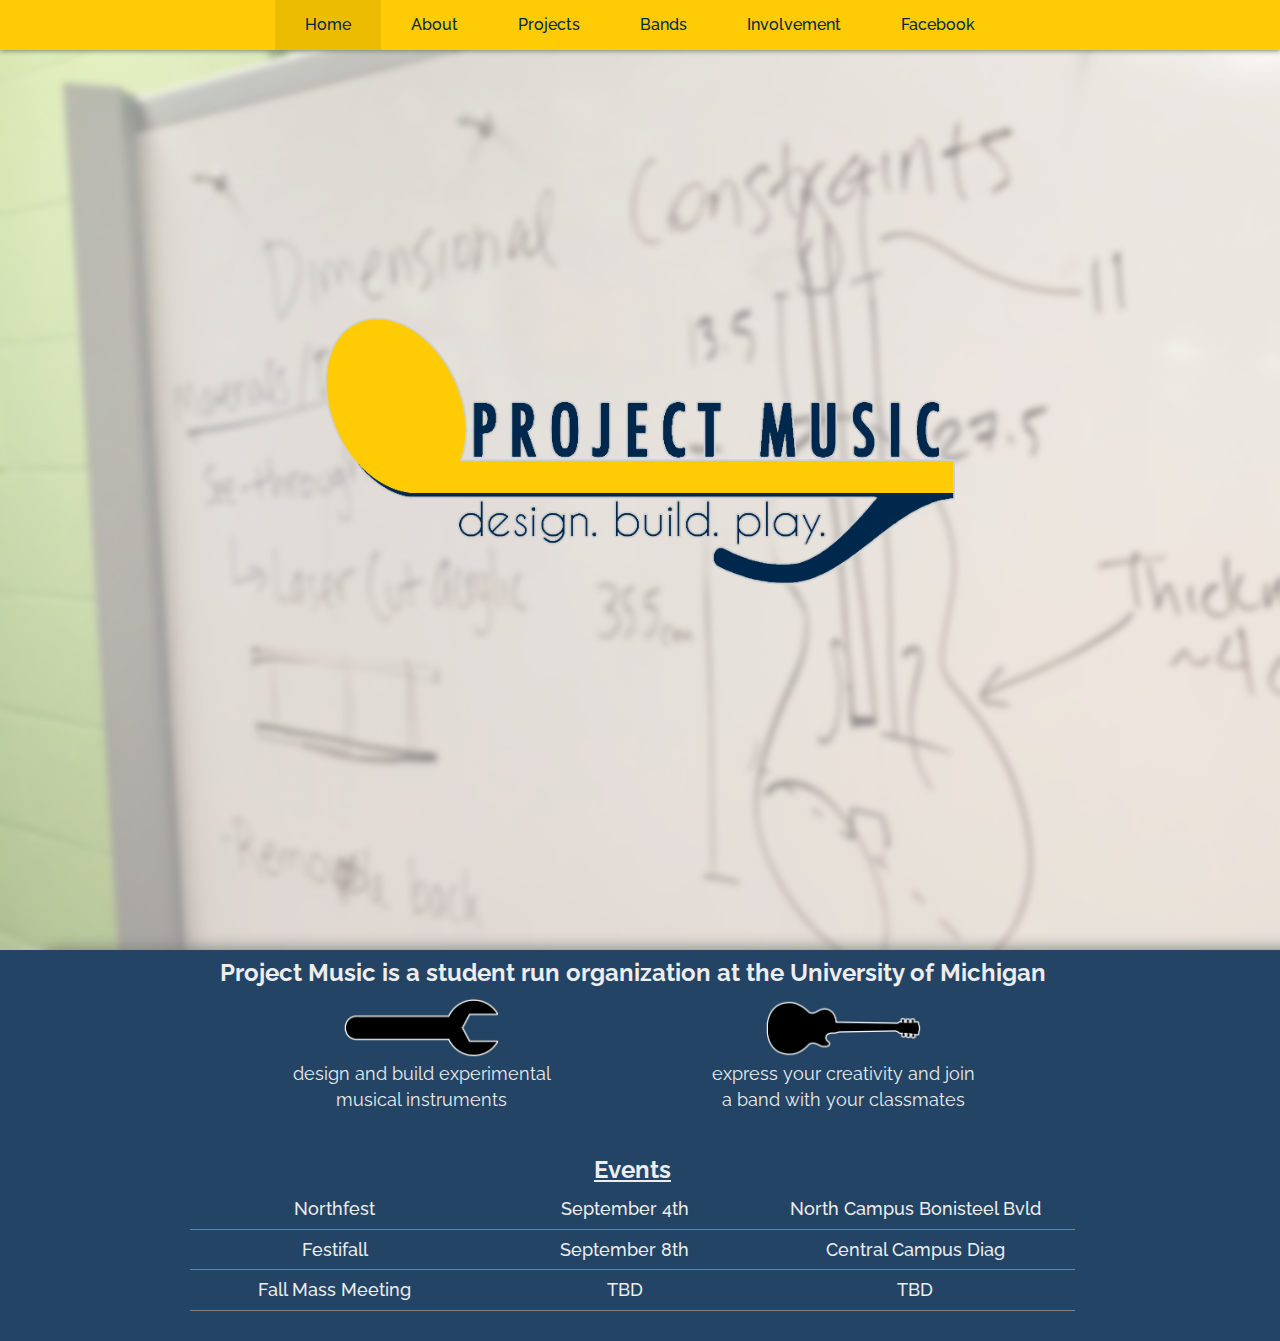
==== index.html @ 9099b0f7 "initial commit" ====
<head>
	<title>Project Music</title>
	<link rel="stylesheet" type="text/css" href="/style.css">
	<link href="https://fonts.googleapis.com/css?family=Raleway:300,400,500,700,800,900" rel="stylesheet">
	<link rel="stylesheet" href="http://maxcdn.bootstrapcdn.com/bootstrap/3.3.6/css/bootstrap.min.css">
	<script src="https://ajax.googleapis.com/ajax/libs/jquery/1.12.2/jquery.min.js"></script>
	<script src="http://maxcdn.bootstrapcdn.com/bootstrap/3.3.6/js/bootstrap.min.js"></script>
	<meta name="viewport" content="width=device-width, initial-scale=1, maximum-scale=1">
	<link rel="shortcut icon" href="/favicon.ico" type="image/x-icon" />
</head>
<body>
	<!--<div class="header col-sm-12">
		<ul class="nav col-sm-12">
			<li class="col-sm-1"></li>
			<a href="/index.html"><li class="col-sm-2">home</li></a>
			<a href="/about.html"><li class="col-sm-2">about</li></a>
			<a href="/projects.html"><li class="col-sm-2">projects</li></a>
			<li class="col-sm-2">bands</li>
			<a href="/involvement.html"><li class="col-sm-2">involvement</li></a>
			<li class="col-sm-1"></li>
		</ul>
	</div>-->
	<nav class="navbar navbar-default">
		<div class="container-fluid">
			<!-- Brand and toggle get grouped for better mobile display -->
			<div class="navbar-header">
				<button type="button" class="navbar-toggle collapsed" data-toggle="collapse" data-target="#bs-example-navbar-collapse-1" aria-expanded="false">
					<span class="sr-only">Toggle navigation</span>
					<span class="icon-bar"></span>
					<span class="icon-bar"></span>
					<span class="icon-bar"></span>
				</button>
				<a class="navbar-brand hidden-lg hidden-sm hidden-xl" href="/index.html">Project Music</a>
			</div>

		    <!-- Collect the nav links, forms, and other content for toggling -->
			<div class="collapse navbar-collapse" id="bs-example-navbar-collapse-1">
				<ul class="nav navbar-nav">
					<li class="active"><a href="/index.html">Home<span class="sr-only">(current)</span></a></li>
					<li><a href="/about.html">About</a></li>
					<li><a href="/projects.html">Projects</a></li>
					<li><a href="/bands.html">Bands</a></li>
					<li><a href="/involvement.html">Involvement</a></li>
					<li><a target="none" href="https://www.facebook.com/michiganprojectmusic/">Facebook</a></li>
				</ul>
			</div><!-- /.navbar-collapse -->
		</div><!-- /.container-fluid -->
	</nav>	
	<div class="pt1">
		<img class="logo" src="/logo.png">
	</div>
	<div class="pt2 col-xs-12">
		<div class="shortinfo">
			<h3 class="tagline">Project Music is a student run organization at the University of Michigan</h3>
			
			<div class="build col-sm-4 col-sm-offset-2">
				<img src="/wrench.png">
				<p>design and build experimental musical instruments</p>
			</div>
			<div class="play col-sm-4">
				<img src="/guitar.png">
				<p>express your creativity and join a band with your classmates</p>
			</div>
		</div>
		<div class="events">
			<h3>Events</h3>
			<div class="event col-sm-12">
				<h4 class="col-sm-4">Northfest</h4>
				<h4 class="col-sm-4">September 4th</h4>
				<h4 class="col-sm-4">North Campus Bonisteel Bvld</h4>
			</div>
			<div class="event col-sm-12">
				<h4 class="col-sm-4">Festifall</h4>
				<h4 class="col-sm-4">September 8th</h4>
				<h4 class="col-sm-4">Central Campus Diag</h4>
			</div>
			<div class="event col-sm-12">
				<h4 class="col-sm-4">Fall Mass Meeting</h4>
				<h4 class="col-sm-4">TBD</h4>
				<h4 class="col-sm-4">TBD</h4>
			</div>
		</div>
	</div>
</body>
---- style.css ----
body{
	overflow-x:hidden;
	font-family:'Raleway', sans-serif !important;
	background-color:#F2F2F2 !important;
}

.col-sm-12, .col-xs-12 {
	padding-left:0px !important;
}

nav li {
	font-weight:600;
	font-size:16px;
}

.nav>li>a {
	padding-left: 30px !important;
	padding-right: 30px !important;
	color:#00274c !important;
	font-weight:500 !important;
}

.navbar-brand {
	font-weight:500;
	color:#00274c !important;
}

.navbar .navbar-nav {
    display: inline-block;
    float: none;
    z-index:1000 !important;
}

.navbar, .navbar-default {
	margin-bottom:0px !important;
	z-index:1000 !important;
	border-radius:0px !important;
	background-color:#FFCB05 !important;
	border:none !important;
	color:#00274c;
	box-shadow: 0px 1px 5px grey;
}

.navbar-default .navbar-nav>.active>a, .navbar-default .navbar-nav>.active>a:focus, .navbar-default .navbar-nav>.active>a:hover {
	background-color: #ecbc02 !important;
}

.navbar .navbar-collapse {
    text-align: center;
}

.pt1 {
	width:100%;
	height:100%;
	background-image:url("/bg.png");
	background-size:cover;
}

.pt1 .logo {
	display:block;
	width:50%;
	margin:auto;
    position: absolute;
    top: 50%;
    left: 50%;
    transform: translate(-50%, -50%);
    z-index:0 !important;
}

@media only screen and (max-width : 768px) {
	.pt1 .logo{
		width:85%;
	}
}

.pt2 {
	width:70%;
	margin:auto;
	background-color:rgba(12,49,84,.9);
	box-shadow:50px 1px 15px 2px grey;
	color:white;
	margin:0px;
	padding:0px;
	color:#EDEDED;
	padding-bottom:30px;
}

.pt2 .tagline{
	padding-top:10px;
	padding-bottom:10px;
	margin-left:auto;
	margin-right:auto;
	text-align:center;
	width:70%;
}

.pt2 img {
	width:40%;
	margin:auto;
	display:block;
	margin-bottom:0px;
	max-width:160px;
}

.pt2 h3{
	margin:0px;
	padding:0px;
	font-weight:bold;
}

.pt2 .build p, .pt2 .play p {
	width:70%;
	margin:auto;
	padding-top:0px;
	font-size:18px;
	text-align:center;
	margin-bottom:25px;
}

.pt2 .play {
	margin-bottom:20px;
}

.pt2 .events {
	display:block;
	margin-left:auto;
	margin-right:auto;
	width:70%;
}

.pt2 .event {
	border-bottom:1px solid grey;
	text-align:center;
}

.pt2 .events h3 {
	padding-bottom:5px;
	text-align:center;
	text-decoration:underline;
}

/*About*/

.about {
	width:67%;
	margin-left:auto;
	margin-right:auto;
}

.about h1 {
	padding-top:20px;
	margin-top:0px;
	border-bottom:1px solid grey;
}

.about h3 {
	padding-left:0px;
}

.about img {
	padding-bottom:25px;
}

.about p {
	font-size:15px;
	margin-left:0px;
	padding-left:0px;
}

.about .mission {
	margin-top:15px;
}

.about .execs {
	margin-bottom:20px;
}

.about .execmember{
	margin-bottom:15px;
	padding:0px 0px 0px 0px !important;
}

.about .execs img {
	margin-left:auto;
	margin-right:auto;
	display:block;
	padding-left:0px;
}

.about .execs h3 {
	padding-top:10px;
}

.about .execs p {
	font-size:15px !important;
	padding-left:0px;
	padding-right:0px;
}

@media only screen and (max-width : 1100px) {
	.about{
		width:93%;
	}
}

/*Projects*/
.projects {
	width:67%;
	margin-left:auto;
	margin-right:auto
}
.projects h1 {
	padding-top:20px;
	margin-top:0px;
	border-bottom:1px solid black;
}

.projects img {
	padding-left:0px;
	margin-bottom:10px;
}

.projects h3 {
	/*width:32%;*/
	margin-bottom:5px;
}

.projects p {
	font-size:15px !important;
	padding-bottom:10px;
}

.projects .hammer {
	margin-bottom:30px;
}

.projects .instrument {
	border-bottom:1px grey solid;
}

@media only screen and (max-width : 768px) {
	.projects{
		width:85%;
	}
}

/*Bands*/
.bands {
	width:67% !important;
	margin-left:auto;
	margin-right:auto;
}

.bands h1 {
	padding-top:20px;
	margin-top:0px;
	border-bottom:1px solid black;
}

@media only screen and (max-width : 768px) {
	.bands{
		width:85% !important;
	}
}

/*Support*/
.involvement {
	width:67% !important;
	margin-left:auto;
	margin-right:auto;
}

.involvement h1 {
	padding-top:20px;
	margin-top:0px;
	border-bottom:1px solid black;
}

.involvement h3 {
	margin-top:15px !important;
}

.involvement p {
	font-size:16px;
	width:85%;
}

.involvement .sponsors img {
	margin-bottom:20px;
}

.involvement .sponsors .physics {
	padding-left:0px !important;
}

@media only screen and (max-width : 768px) {
	.involvement{
		width:85% !important;
	}
}

.band img {
	padding-left: 0px;
}

.members {
	text-align: right;
}
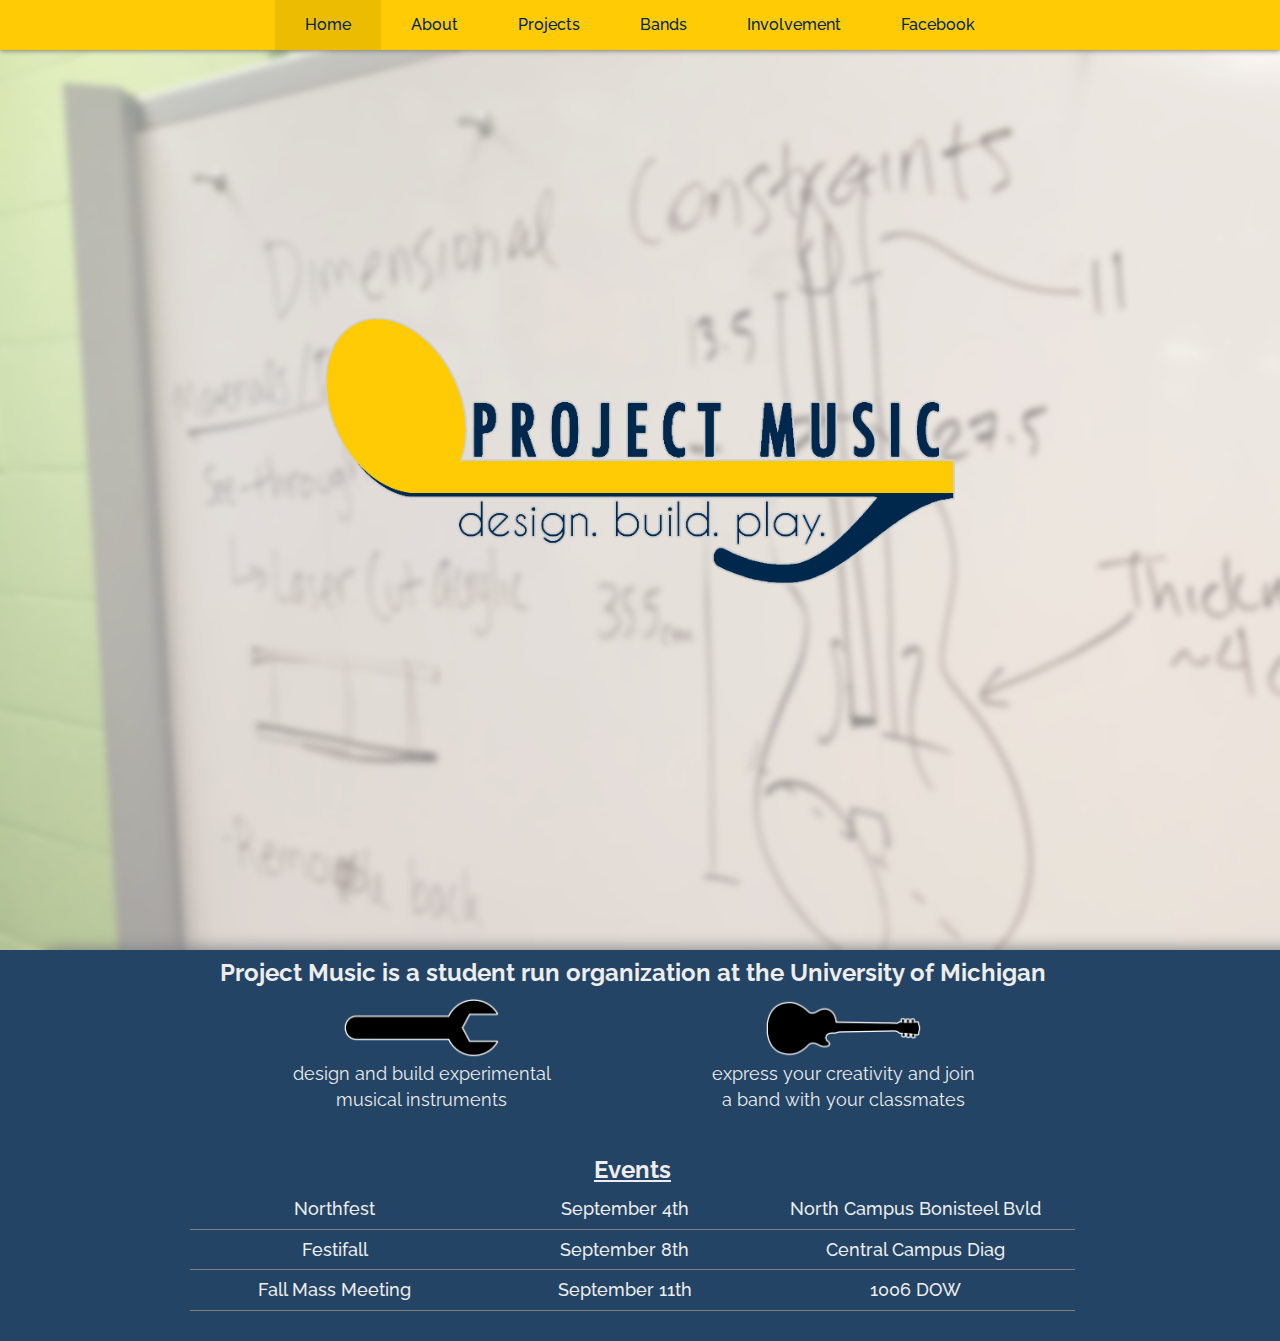
==== commit 146ad333: "Update index.html" ====
--- a/index.html
+++ b/index.html
@@ -2,9 +2,9 @@
 	<title>Project Music</title>
 	<link rel="stylesheet" type="text/css" href="/style.css">
 	<link href="https://fonts.googleapis.com/css?family=Raleway:300,400,500,700,800,900" rel="stylesheet">
-	<link rel="stylesheet" href="http://maxcdn.bootstrapcdn.com/bootstrap/3.3.6/css/bootstrap.min.css">
+	<link rel="stylesheet" href="https://maxcdn.bootstrapcdn.com/bootstrap/3.3.6/css/bootstrap.min.css">
 	<script src="https://ajax.googleapis.com/ajax/libs/jquery/1.12.2/jquery.min.js"></script>
-	<script src="http://maxcdn.bootstrapcdn.com/bootstrap/3.3.6/js/bootstrap.min.js"></script>
+	<script src="https://maxcdn.bootstrapcdn.com/bootstrap/3.3.6/js/bootstrap.min.js"></script>
 	<meta name="viewport" content="width=device-width, initial-scale=1, maximum-scale=1">
 	<link rel="shortcut icon" href="/favicon.ico" type="image/x-icon" />
 </head>
@@ -76,9 +76,9 @@
 			</div>
 			<div class="event col-sm-12">
 				<h4 class="col-sm-4">Fall Mass Meeting</h4>
-				<h4 class="col-sm-4">TBD</h4>
-				<h4 class="col-sm-4">TBD</h4>
+				<h4 class="col-sm-4">September 11th</h4>
+				<h4 class="col-sm-4">1006 DOW</h4>
 			</div>
 		</div>
 	</div>
-</body>+</body>
